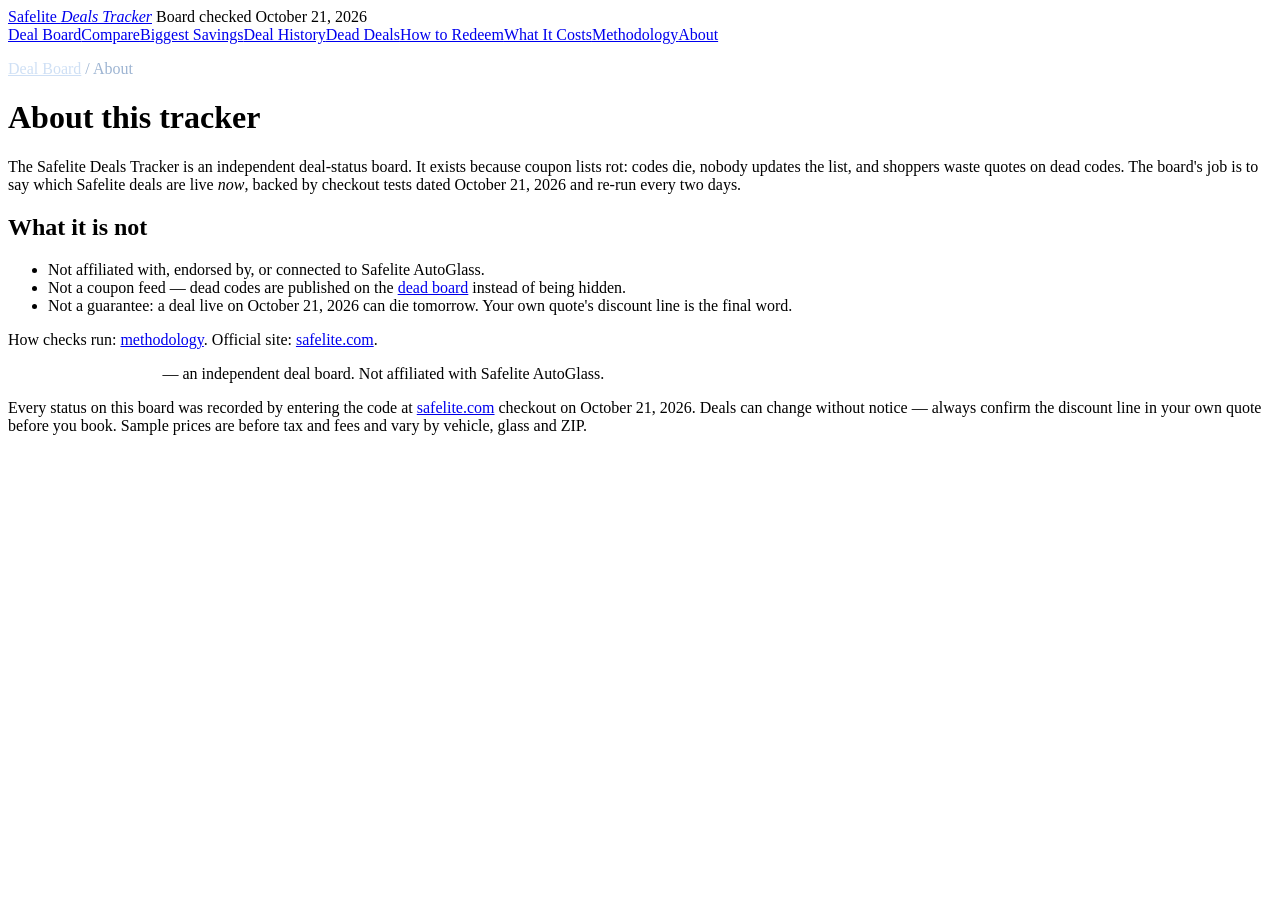
==== about.html @ 4d52f644 "Add about.html" ====
<!DOCTYPE html>
<html lang="en"><head><meta charset="UTF-8"><meta name="viewport" content="width=device-width,initial-scale=1">
<title>About the Safelite Deals Tracker</title><meta name="description" content="About this independent Safelite deal board: what it tracks, what it is not, and the disclaimers that apply.">
<link rel="canonical" href="https://YOUR-PROJECT.pages.dev/about.html"><meta property="og:type" content="website">
<meta property="og:title" content="About the Safelite Deals Tracker"><meta property="og:description" content="About this independent Safelite deal board: what it tracks, what it is not, and the disclaimers that apply.">
<meta property="og:url" content="https://YOUR-PROJECT.pages.dev/about.html"><link rel="stylesheet" href="style.css"></head>
<body><div class="topbar"><div class="wrap tbar"><a class="brand" href="index.html">Safelite <em>Deals Tracker</em></a>
<span class="pulse"><span class="dot"></span>Board checked October 21, 2026</span><nav class="menu"><a href="index.html">Deal Board</a><a href="deal-comparison.html">Compare</a><a href="biggest-savings.html">Biggest Savings</a><a href="deal-history.html">Deal History</a><a href="dead-deals.html">Dead Deals</a><a href="redeem.html">How to Redeem</a><a href="costs.html">What It Costs</a><a href="methodology.html">Methodology</a><a href="about.html">About</a></nav></div></div>
<div class="hero"><div class="wrap">
<p class="crumb" style="color:#9db4d2"><a href="index.html" style="color:#cfe0f5">Deal Board</a> / About</p>
<h1>About this tracker</h1>
</div></div>
<main><div class="wrap"><section>
<p class="sub">The Safelite Deals Tracker is an independent deal-status board. It exists because coupon lists rot: codes die, nobody updates the list, and shoppers waste quotes on dead codes. The board's job is to say which Safelite deals are live <em>now</em>, backed by checkout tests dated October 21, 2026 and re-run every two days.</p>
<h2 class="sec">What it is not</h2>
<ul class="tight">
<li>Not affiliated with, endorsed by, or connected to Safelite AutoGlass.</li>
<li>Not a coupon feed — dead codes are published on the <a href="dead-deals.html">dead board</a> instead of being hidden.</li>
<li>Not a guarantee: a deal live on October 21, 2026 can die tomorrow. Your own quote's discount line is the final word.</li>
</ul>
<p class="sub">How checks run: <a href="methodology.html">methodology</a>. Official site: <a href="https://www.safelite.com" rel="nofollow noopener" target="_blank">safelite.com</a>.</p>
</section></div></main>
<footer class="site"><div class="wrap">
<p><strong style="color:#fff">Safelite Deals Tracker</strong> — an independent deal board. Not affiliated with Safelite AutoGlass.</p>
<p>Every status on this board was recorded by entering the code at <a href="https://www.safelite.com" rel="nofollow noopener" target="_blank">safelite.com</a> checkout on October 21, 2026. Deals can change without notice — always confirm the discount line in your own quote before you book. Sample prices are before tax and fees and vary by vehicle, glass and ZIP.</p>
</div></footer><script src="app.js"></script></body></html>
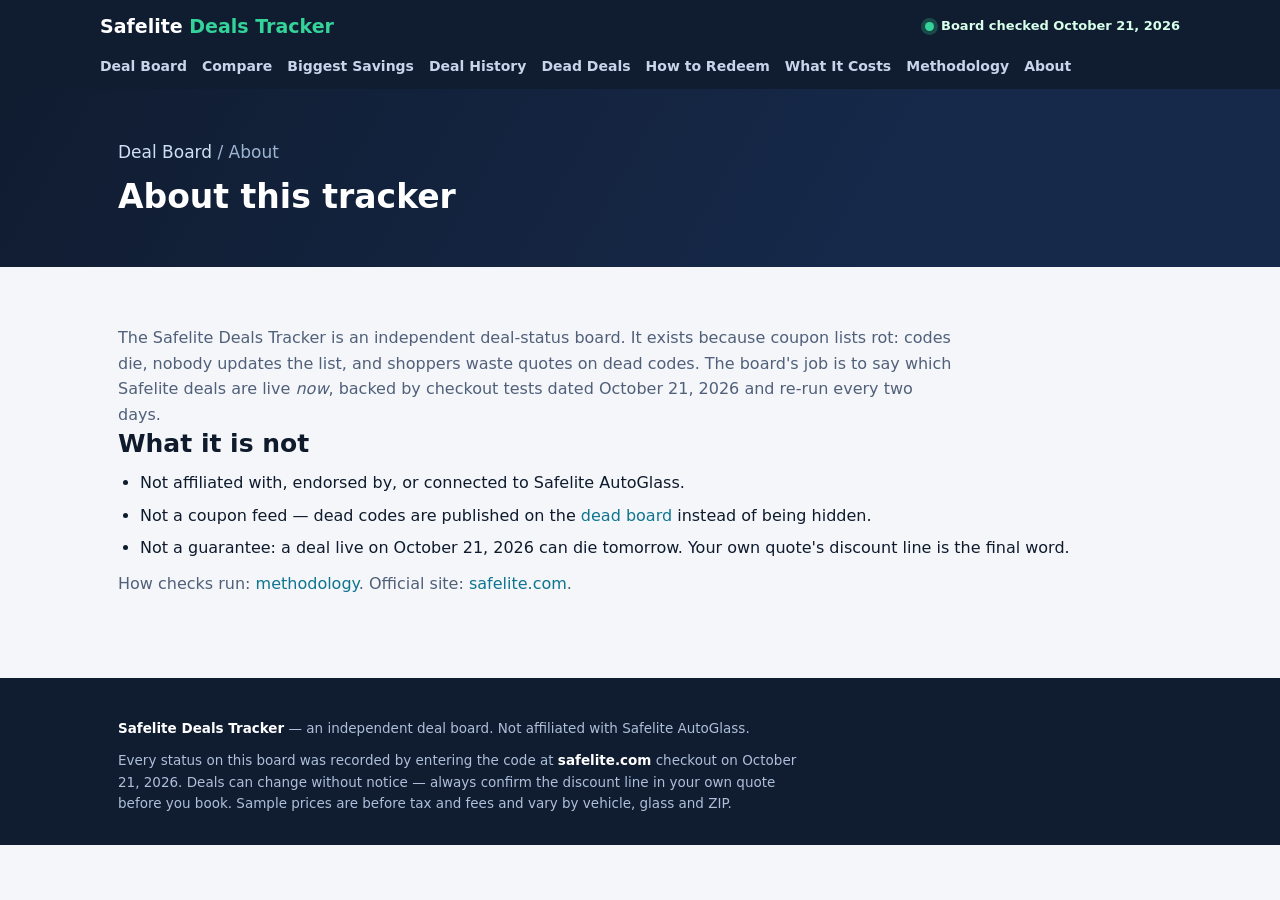
==== commit ec13c15e: "Update about.html" ====
--- a/about.html
+++ b/about.html
@@ -1,9 +1,9 @@
 <!DOCTYPE html>
 <html lang="en"><head><meta charset="UTF-8"><meta name="viewport" content="width=device-width,initial-scale=1">
 <title>About the Safelite Deals Tracker</title><meta name="description" content="About this independent Safelite deal board: what it tracks, what it is not, and the disclaimers that apply.">
-<link rel="canonical" href="https://YOUR-PROJECT.pages.dev/about.html"><meta property="og:type" content="website">
+<link rel="canonical" href="https://safelite-deals-tracker.pages.dev/about.html"><meta property="og:type" content="website">
 <meta property="og:title" content="About the Safelite Deals Tracker"><meta property="og:description" content="About this independent Safelite deal board: what it tracks, what it is not, and the disclaimers that apply.">
-<meta property="og:url" content="https://YOUR-PROJECT.pages.dev/about.html"><link rel="stylesheet" href="style.css"></head>
+<meta property="og:url" content="https://safelite-deals-tracker.pages.dev/about.html"><link rel="stylesheet" href="style.css"></head>
 <body><div class="topbar"><div class="wrap tbar"><a class="brand" href="index.html">Safelite <em>Deals Tracker</em></a>
 <span class="pulse"><span class="dot"></span>Board checked October 21, 2026</span><nav class="menu"><a href="index.html">Deal Board</a><a href="deal-comparison.html">Compare</a><a href="biggest-savings.html">Biggest Savings</a><a href="deal-history.html">Deal History</a><a href="dead-deals.html">Dead Deals</a><a href="redeem.html">How to Redeem</a><a href="costs.html">What It Costs</a><a href="methodology.html">Methodology</a><a href="about.html">About</a></nav></div></div>
 <div class="hero"><div class="wrap">
--- a/style.css
+++ b/style.css
@@ -0,0 +1,57 @@
+
+:root{--ink:#0f1b2d;--mut:#51607a;--bg:#f4f6f9;--card:#fff;--line:#dfe6ef;
+--emer:#0e9f6e;--emer-d:#0b7d57;--teal:#0e7490;--amber:#b45309;--red:#dc2626;
+--dark:#101c30;--dark2:#16294a;--radius:12px}
+*{box-sizing:border-box;margin:0;padding:0}
+body{font-family:Inter,'Segoe UI',system-ui,-apple-system,Arial,sans-serif;color:var(--ink);background:var(--bg);line-height:1.6}
+a{color:var(--teal);text-decoration:none}a:hover{text-decoration:underline}
+.wrap{max-width:1080px;margin:0 auto;padding:0 18px}
+.topbar{background:var(--dark);color:#fff;position:sticky;top:0;z-index:50}
+.tbar{display:flex;align-items:center;justify-content:space-between;gap:14px;padding:11px 0;flex-wrap:wrap}
+.brand{font-size:19px;font-weight:800;color:#fff}.brand em{font-style:normal;color:#34d399}
+nav.menu{display:flex;gap:15px;flex-wrap:wrap;font-size:14px}
+nav.menu a{color:#c7d5ea;font-weight:600}
+.pulse{display:inline-flex;align-items:center;gap:7px;font-size:13px;font-weight:700;color:#d7ffe9}
+.dot{width:9px;height:9px;border-radius:50%;background:#34d399;box-shadow:0 0 0 4px rgba(52,211,153,.25)}
+.hero{background:linear-gradient(120deg,var(--dark) 0%,var(--dark2) 70%);color:#fff;padding:46px 0 40px}
+.hero h1{font-size:33px;line-height:1.25;max-width:800px;margin:10px 0}
+.hero p{color:#c3d2e8;max-width:740px;font-size:17px}
+.hero .stats{display:flex;gap:12px;flex-wrap:wrap;margin-top:18px}
+.stat{background:rgba(255,255,255,.08);border:1px solid rgba(255,255,255,.16);border-radius:10px;padding:10px 16px}
+.stat b{display:block;font-size:22px;color:#fff}.stat span{font-size:12.5px;color:#a9bdd8}
+main{padding:28px 0 8px}
+section{margin:30px 0}
+h2.sec{font-size:25px;margin-bottom:6px;line-height:1.3}
+h3{font-size:18px;margin:18px 0 6px}
+p.sub{color:var(--mut);max-width:840px}
+.board{background:var(--card);border:1px solid var(--line);border-radius:var(--radius);overflow:hidden;box-shadow:0 2px 10px rgba(16,28,48,.06)}
+table{width:100%;border-collapse:collapse;font-size:14.5px}
+th{background:var(--dark);color:#fff;text-align:left;padding:10px 12px;font-size:13px;letter-spacing:.3px}
+td{padding:10px 12px;border-top:1px solid var(--line);vertical-align:top}
+tr.hl td{background:#f0fdf6}
+code.pill{display:inline-block;font-weight:800;letter-spacing:.5px;background:#eef4fb;border:1px dashed #8fa9c7;border-radius:7px;padding:5px 9px;font-size:15px}
+.save{font-weight:800;color:var(--emer-d);font-size:16px}
+.status{display:inline-block;font-size:12px;font-weight:800;padding:3px 10px;border-radius:999px;text-transform:uppercase;letter-spacing:.4px}
+.status.live{background:#dcfce7;color:#166534}
+.status.dead{background:#fee2e2;color:#991b1b}
+.status.note{background:#fef3c7;color:#92400e}
+.tag{font-size:11px;font-weight:800;background:#e0f2fe;color:#075985;padding:2px 8px;border-radius:999px;text-transform:uppercase;letter-spacing:.4px}
+.lead{display:grid;grid-template-columns:repeat(auto-fill,minmax(240px,1fr));gap:14px;margin:16px 0}
+.rank{background:var(--card);border:1px solid var(--line);border-radius:var(--radius);padding:16px}
+.rank .n{font-size:13px;font-weight:800;color:var(--mut);text-transform:uppercase;letter-spacing:.5px}
+.rank .v{font-size:30px;font-weight:800;color:var(--ink)}
+.rank p{font-size:14px;color:var(--mut)}
+details{background:var(--card);border:1px solid var(--line);border-radius:10px;padding:12px 16px;margin:9px 0}
+details summary{font-weight:700;cursor:pointer}
+details p{margin-top:6px;font-size:15px;color:#33424f}
+.callout{background:#ecfdf5;border:1px solid #a7f3d0;border-radius:10px;padding:14px 17px;font-size:15px}
+.warn{background:#fffbeb;border:1px solid #fcd34d;border-radius:10px;padding:14px 17px;font-size:15px}
+.src{background:#eff6ff;border:1px solid #bfdbfe;border-radius:10px;padding:14px 17px;font-size:15px}
+ol.steps,ul.tight{margin:10px 0 10px 22px}ol.steps li,ul.tight li{margin:7px 0}
+.copybtn{background:var(--emer);color:#fff;border:0;font-weight:700;padding:7px 14px;border-radius:8px;cursor:pointer;font-size:14px}
+.copybtn:hover{background:var(--emer-d)}.copybtn.done{background:var(--teal)}
+footer.site{background:var(--dark);color:#aebfd9;margin-top:44px;padding:30px 0}
+footer.site a{color:#fff;font-weight:600}
+footer.site p{font-size:13.5px;max-width:700px;margin-top:10px}
+.crumb{font-size:13px;color:var(--mut);margin:4px 0 10px}
+@media(max-width:640px){.hero h1{font-size:26px}h2.sec{font-size:21px}}
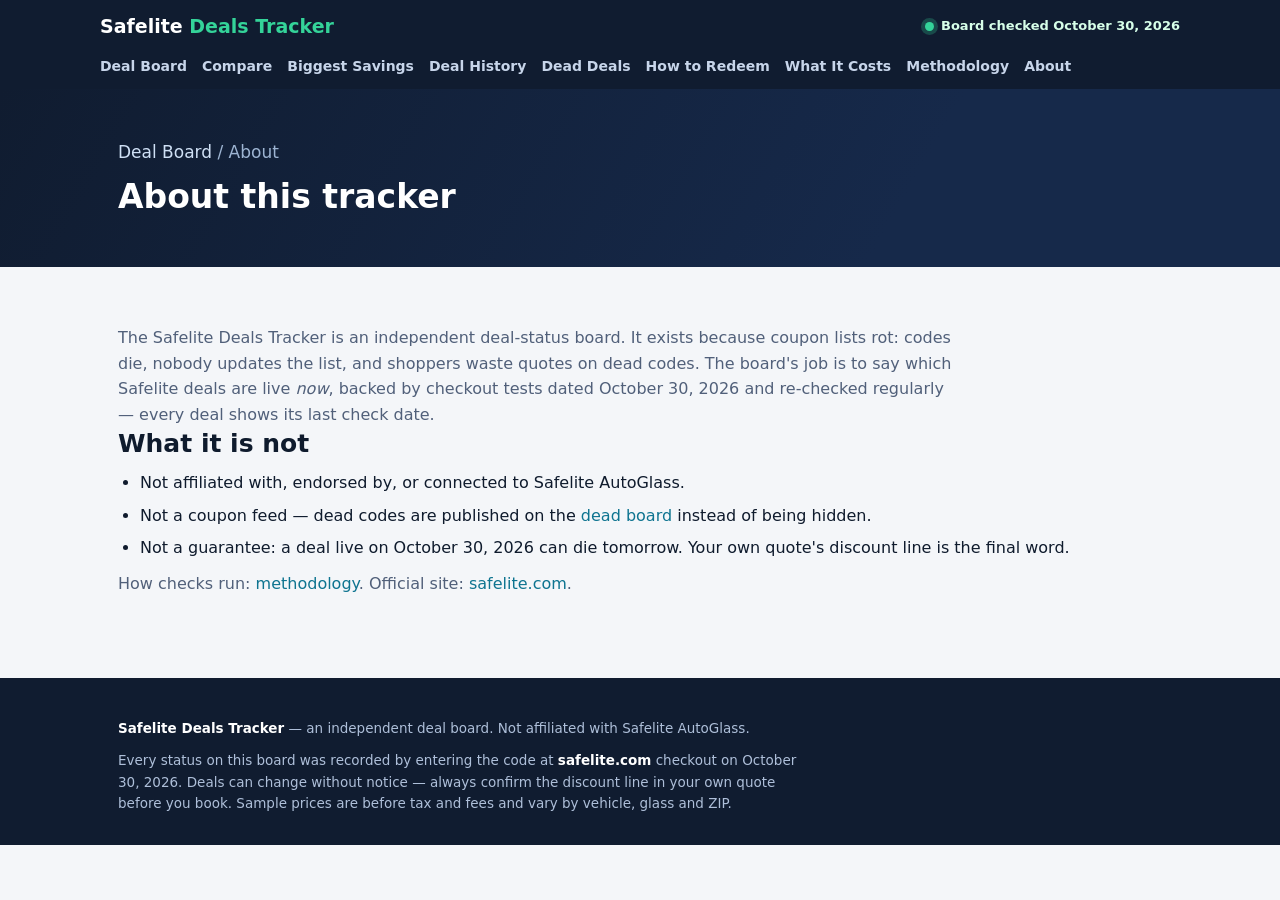
==== commit 9c4bae14: "Update about.html" ====
--- a/about.html
+++ b/about.html
@@ -1,26 +1,27 @@
 <!DOCTYPE html>
 <html lang="en"><head><meta charset="UTF-8"><meta name="viewport" content="width=device-width,initial-scale=1">
+<meta name="google-site-verification" content="UyJAafkkXJoHeMKJTcw36WCvDxJXHL03BKUEEzsuYdc" />
 <title>About the Safelite Deals Tracker</title><meta name="description" content="About this independent Safelite deal board: what it tracks, what it is not, and the disclaimers that apply.">
 <link rel="canonical" href="https://safelite-deals-tracker.pages.dev/about.html"><meta property="og:type" content="website">
 <meta property="og:title" content="About the Safelite Deals Tracker"><meta property="og:description" content="About this independent Safelite deal board: what it tracks, what it is not, and the disclaimers that apply.">
 <meta property="og:url" content="https://safelite-deals-tracker.pages.dev/about.html"><link rel="stylesheet" href="style.css"></head>
 <body><div class="topbar"><div class="wrap tbar"><a class="brand" href="index.html">Safelite <em>Deals Tracker</em></a>
-<span class="pulse"><span class="dot"></span>Board checked October 21, 2026</span><nav class="menu"><a href="index.html">Deal Board</a><a href="deal-comparison.html">Compare</a><a href="biggest-savings.html">Biggest Savings</a><a href="deal-history.html">Deal History</a><a href="dead-deals.html">Dead Deals</a><a href="redeem.html">How to Redeem</a><a href="costs.html">What It Costs</a><a href="methodology.html">Methodology</a><a href="about.html">About</a></nav></div></div>
+<span class="pulse"><span class="dot"></span>Board checked October 30, 2026</span><nav class="menu"><a href="index.html">Deal Board</a><a href="deal-comparison.html">Compare</a><a href="biggest-savings.html">Biggest Savings</a><a href="deal-history.html">Deal History</a><a href="dead-deals.html">Dead Deals</a><a href="redeem.html">How to Redeem</a><a href="costs.html">What It Costs</a><a href="methodology.html">Methodology</a><a href="about.html">About</a></nav></div></div>
 <div class="hero"><div class="wrap">
 <p class="crumb" style="color:#9db4d2"><a href="index.html" style="color:#cfe0f5">Deal Board</a> / About</p>
 <h1>About this tracker</h1>
 </div></div>
 <main><div class="wrap"><section>
-<p class="sub">The Safelite Deals Tracker is an independent deal-status board. It exists because coupon lists rot: codes die, nobody updates the list, and shoppers waste quotes on dead codes. The board's job is to say which Safelite deals are live <em>now</em>, backed by checkout tests dated October 21, 2026 and re-run every two days.</p>
+<p class="sub">The Safelite Deals Tracker is an independent deal-status board. It exists because coupon lists rot: codes die, nobody updates the list, and shoppers waste quotes on dead codes. The board's job is to say which Safelite deals are live <em>now</em>, backed by checkout tests dated October 30, 2026 and re-checked regularly — every deal shows its last check date.</p>
 <h2 class="sec">What it is not</h2>
 <ul class="tight">
 <li>Not affiliated with, endorsed by, or connected to Safelite AutoGlass.</li>
 <li>Not a coupon feed — dead codes are published on the <a href="dead-deals.html">dead board</a> instead of being hidden.</li>
-<li>Not a guarantee: a deal live on October 21, 2026 can die tomorrow. Your own quote's discount line is the final word.</li>
+<li>Not a guarantee: a deal live on October 30, 2026 can die tomorrow. Your own quote's discount line is the final word.</li>
 </ul>
 <p class="sub">How checks run: <a href="methodology.html">methodology</a>. Official site: <a href="https://www.safelite.com" rel="nofollow noopener" target="_blank">safelite.com</a>.</p>
 </section></div></main>
 <footer class="site"><div class="wrap">
 <p><strong style="color:#fff">Safelite Deals Tracker</strong> — an independent deal board. Not affiliated with Safelite AutoGlass.</p>
-<p>Every status on this board was recorded by entering the code at <a href="https://www.safelite.com" rel="nofollow noopener" target="_blank">safelite.com</a> checkout on October 21, 2026. Deals can change without notice — always confirm the discount line in your own quote before you book. Sample prices are before tax and fees and vary by vehicle, glass and ZIP.</p>
+<p>Every status on this board was recorded by entering the code at <a href="https://www.safelite.com" rel="nofollow noopener" target="_blank">safelite.com</a> checkout on October 30, 2026. Deals can change without notice — always confirm the discount line in your own quote before you book. Sample prices are before tax and fees and vary by vehicle, glass and ZIP.</p>
 </div></footer><script src="app.js"></script></body></html>
